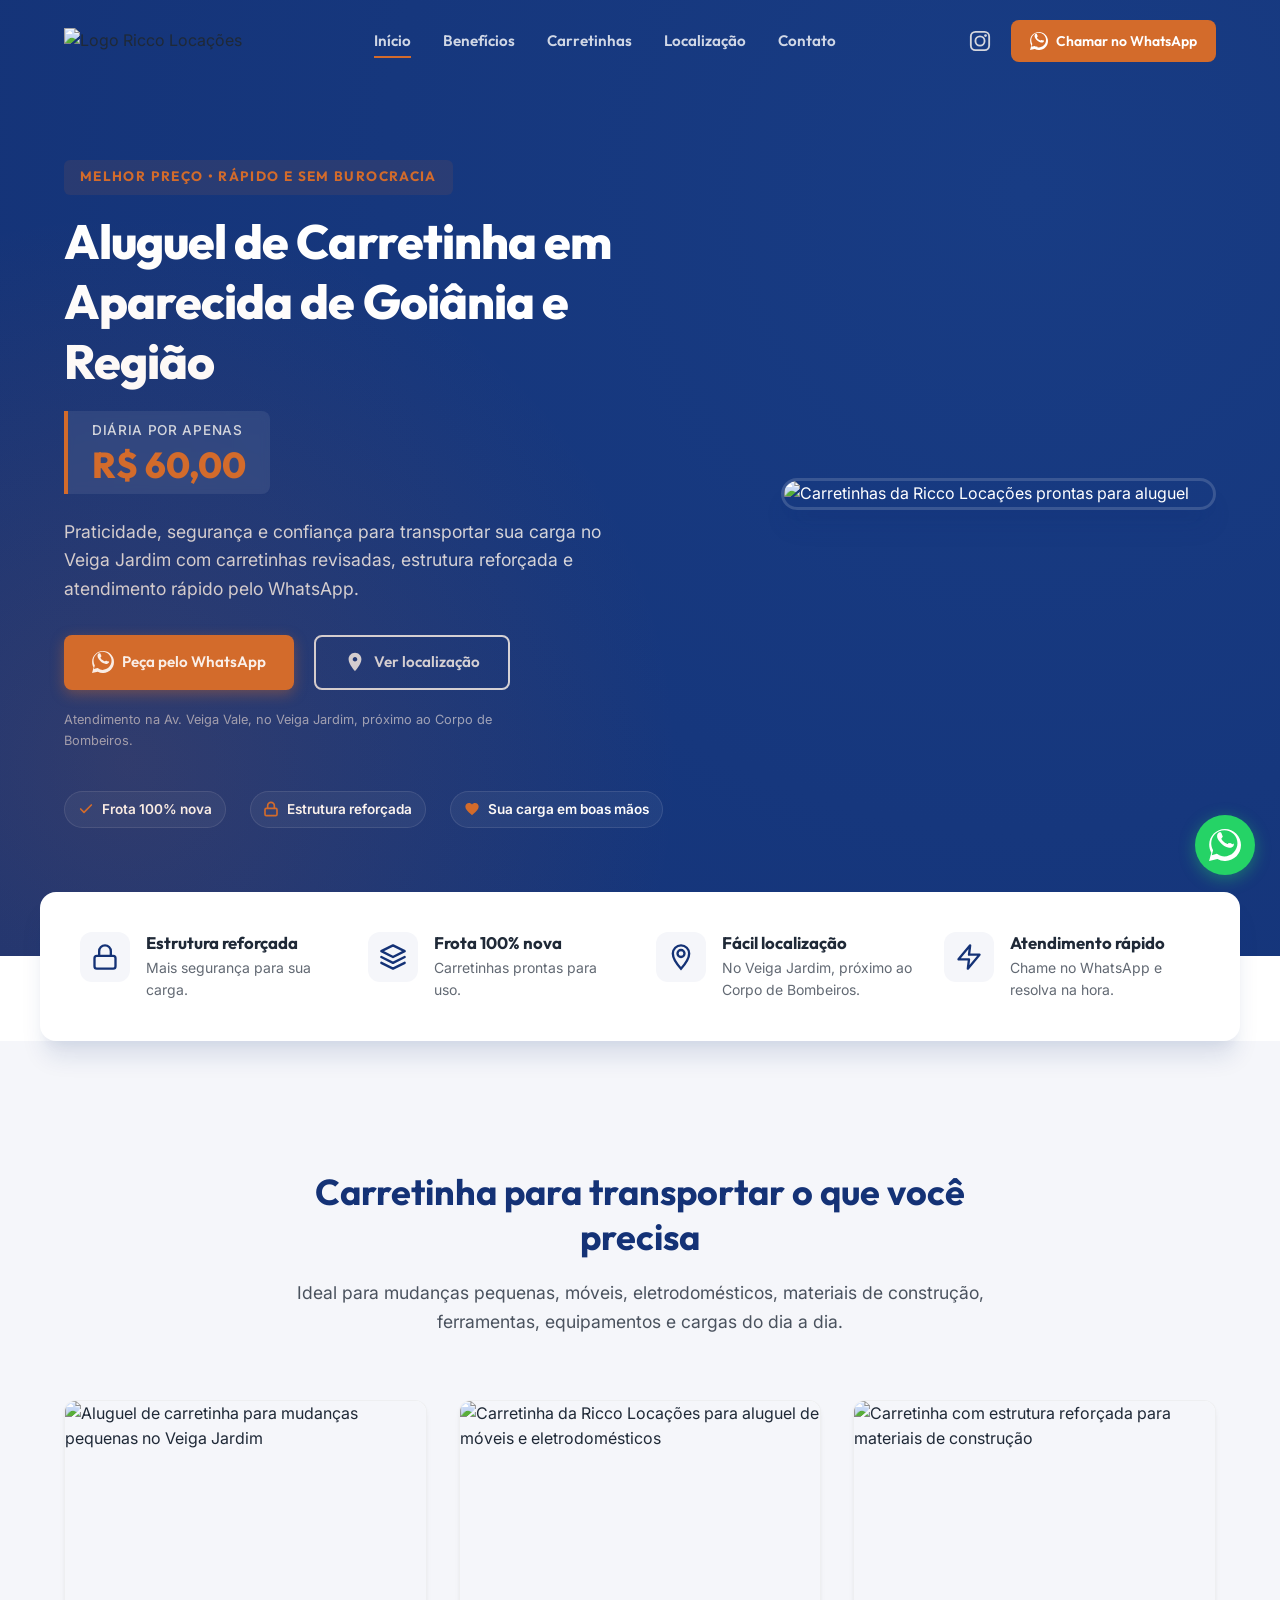
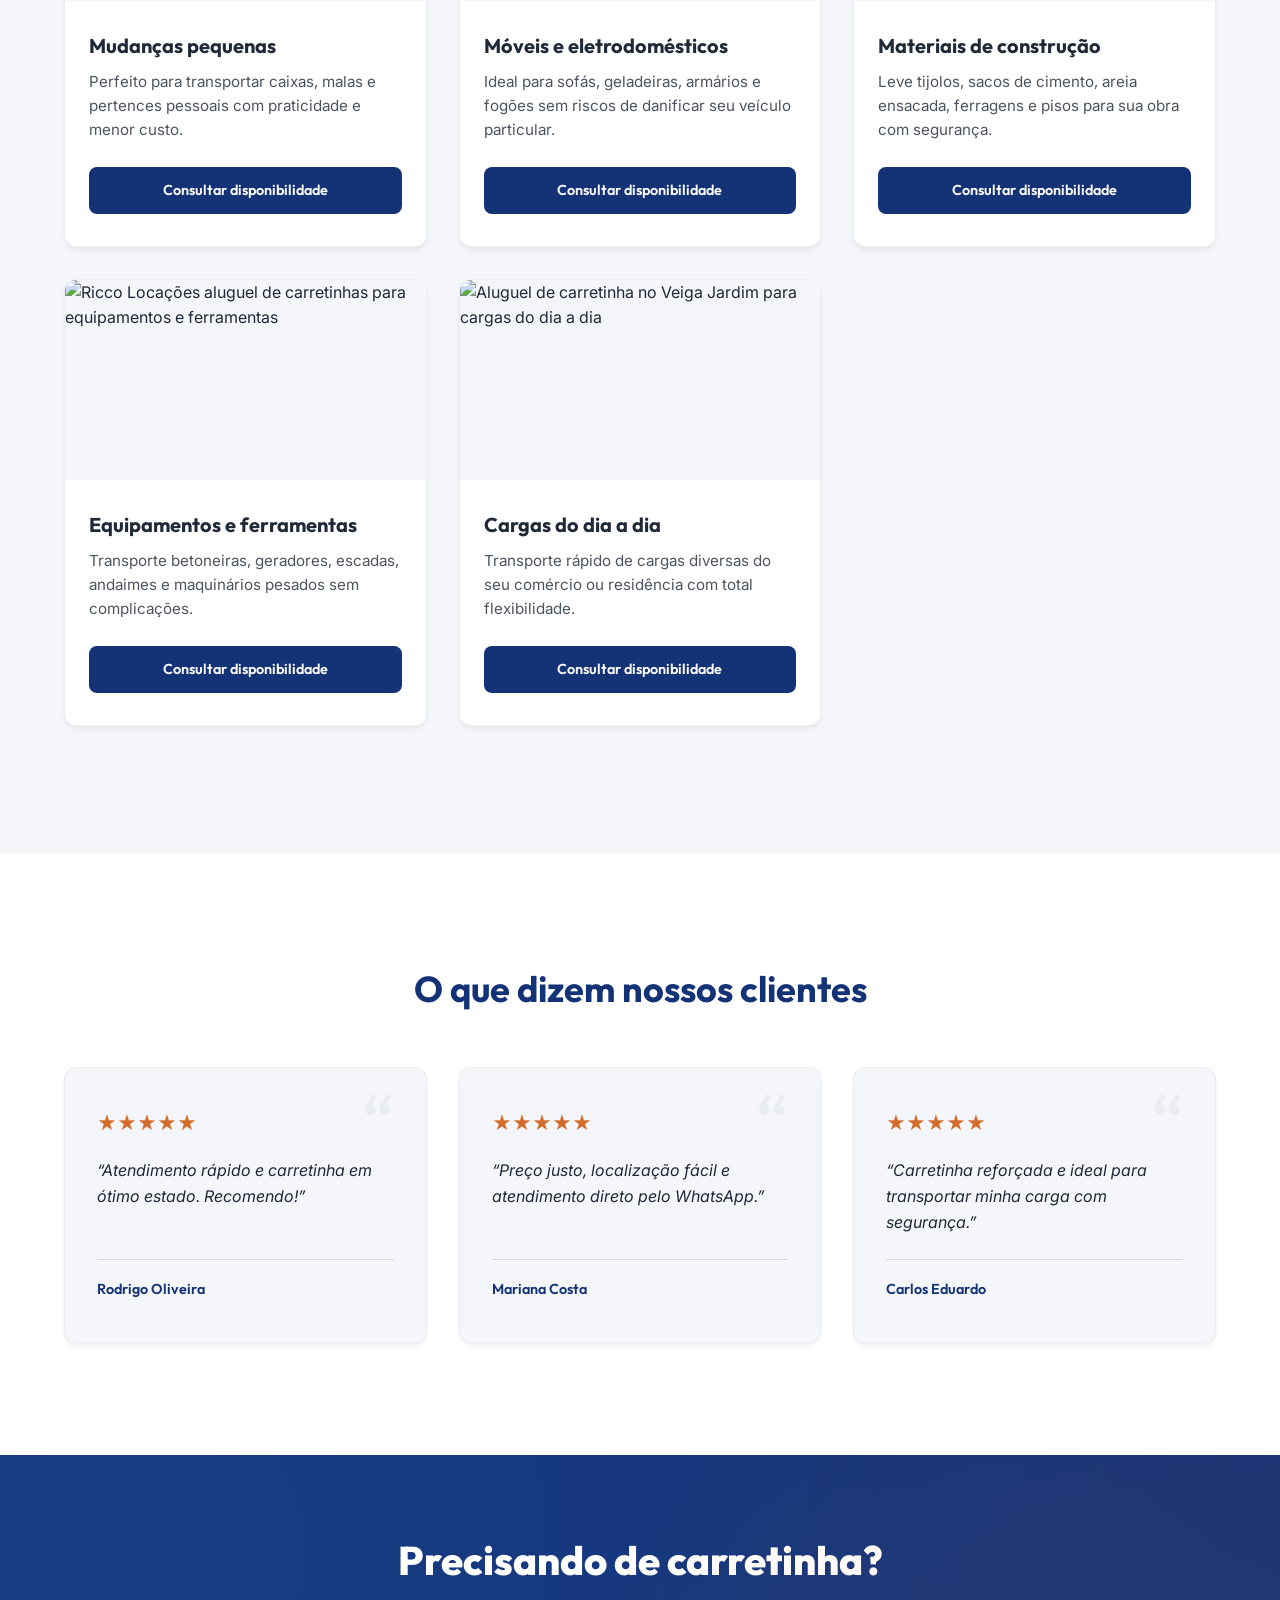
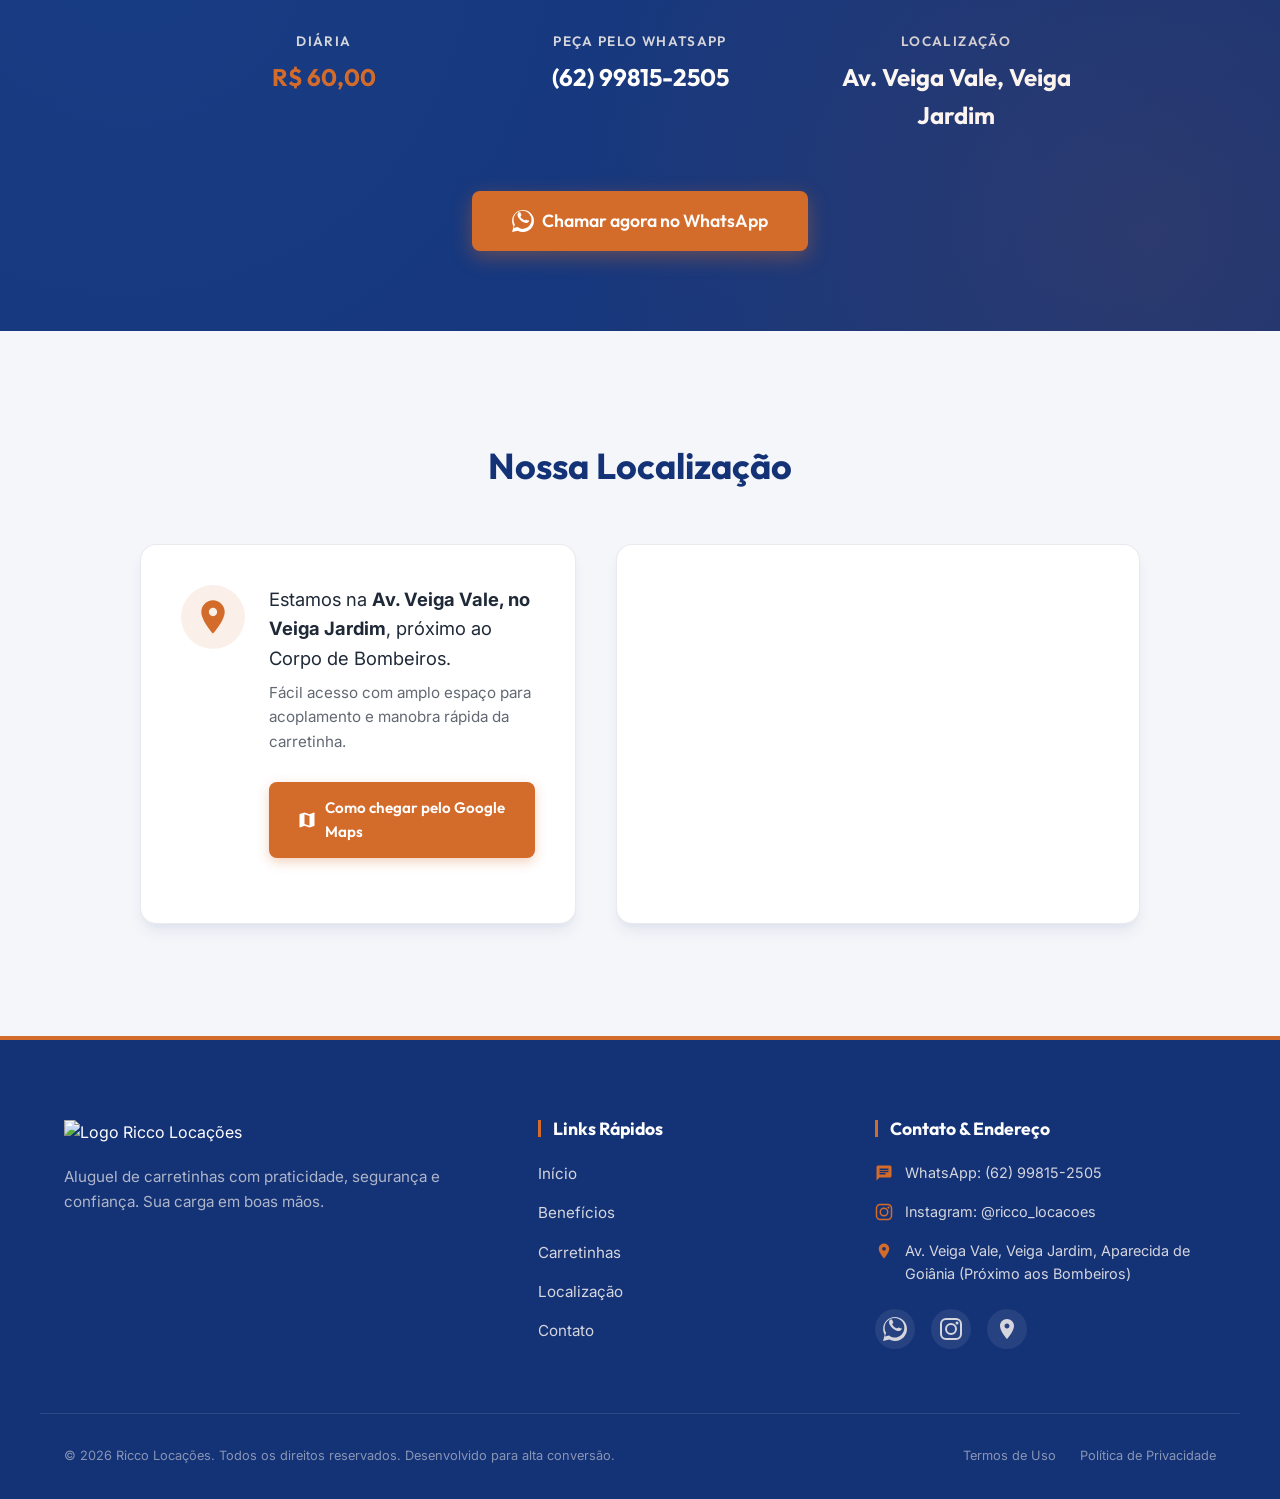
==== index.html @ 08967b7a "Initial commit - Landing Page Ricco Locacoes" ====
<!DOCTYPE html>
<html lang="pt-BR">
<head>
    <meta charset="UTF-8">
    <meta name="viewport" content="width=device-width, initial-scale=1.0">
    <title>Ricco Locações | Aluguel de Carretinhas no Veiga Jardim</title>
    <meta name="description" content="Aluguel de carretinhas no Veiga Jardim com diária de R$ 60,00. Frota 100% nova, estrutura reforçada, atendimento rápido pelo WhatsApp e fácil localização.">
    
    <!-- SEO Meta Tags -->
    <meta name="keywords" content="aluguel de carretinha no Veiga Jardim, aluguel de carretinha, locação de carretinha, aluguel de carretinhas, carretinha para mudança, carretinha para carga, Ricco Locações, aluguel de carretinha perto de mim">
    <meta name="robots" content="index, follow">
    <link rel="canonical" href="https://www.riccolocacoes.com.br/">

    <!-- Open Graph / Facebook -->
    <meta property="og:type" content="website">
    <meta property="og:title" content="Ricco Locações | Aluguel de Carretinhas no Veiga Jardim">
    <meta property="og:description" content="Aluguel de carretinhas no Veiga Jardim com diária de R$ 60,00. Frota 100% nova, estrutura reforçada, atendimento rápido pelo WhatsApp e fácil localização.">
    <meta property="og:url" content="https://www.riccolocacoes.com.br/">
    
    <!-- Google Fonts: Outfit (Headings) & Inter (Body) -->
    <link rel="preconnect" href="https://fonts.googleapis.com">
    <link rel="preconnect" href="https://fonts.gstatic.com" crossorigin>
    <link href="https://fonts.googleapis.com/css2?family=Inter:wght@400;500;600;700&family=Outfit:wght@400;600;700;800&display=swap" rel="stylesheet">
    
    <!-- CSS Stylesheet -->
    <link rel="stylesheet" href="styles.css">
</head>
<body>

    <!-- 1. HEADER -->
    <header class="main-header" id="inicio">
        <div class="header-container">
            <!-- Logo area (styled div, no H1 here) -->
            <div class="logo-wrapper">
                <a href="#inicio" class="logo-link" aria-label="Ir para o início">
                    <img src="https://i.ibb.co/yn2Vgtgs/logo-ricco.webp" alt="Logo Ricco Locações" class="logo-img">
                </a>
            </div>

            <!-- Mobile Menu Toggle Button -->
            <button class="mobile-menu-toggle" aria-label="Abrir menu de navegação" aria-expanded="false">
                <span class="bar"></span>
                <span class="bar"></span>
                <span class="bar"></span>
            </button>

            <!-- Navigation Links -->
            <nav class="nav-menu">
                <ul class="nav-list">
                    <li><a href="#inicio" class="nav-link active">Início</a></li>
                    <li><a href="#beneficios" class="nav-link">Benefícios</a></li>
                    <li><a href="#carretinhas" class="nav-link">Carretinhas</a></li>
                    <li><a href="#localizacao" class="nav-link">Localização</a></li>
                    <li><a href="#contato" class="nav-link">Contato</a></li>
                </ul>
            </nav>

            <!-- Action Elements (WhatsApp & Instagram) -->
            <div class="header-actions">
                <a href="https://www.instagram.com/ricco_locacoes/" target="_blank" rel="noopener" class="instagram-link" aria-label="Acessar Instagram da Ricco Locações">
                    <svg viewBox="0 0 24 24" width="22" height="22" class="social-icon">
                        <rect x="2" y="2" width="20" height="20" rx="5" fill="none" stroke="currentColor" stroke-width="2"/>
                        <circle cx="12" cy="12" r="5" fill="none" stroke="currentColor" stroke-width="2"/>
                        <circle cx="18" cy="6" r="1.5" fill="currentColor"/>
                    </svg>
                </a>
                <a href="#contato" class="btn btn-whatsapp-header">
                    <svg viewBox="0 0 24 24" width="18" height="18" class="btn-icon">
                        <path fill="currentColor" d="M.057 24l1.687-6.163c-1.041-1.804-1.588-3.849-1.587-5.946C.06 5.348 5.397.01 12.008.01c3.202.001 6.212 1.246 8.477 3.514 2.266 2.268 3.507 5.28 3.505 8.484-.004 6.657-5.34 11.997-11.953 11.997-2.005-.001-3.973-.502-5.724-1.457L0 24zm6.59-4.846c1.6.95 3.188 1.449 4.825 1.451 5.436 0 9.86-4.42 9.863-9.864.001-2.63-1.023-5.101-2.885-6.965C16.632 1.91 14.154.886 11.533.886c-5.44 0-9.866 4.42-9.869 9.865-.001 1.796.486 3.55 1.413 5.106l-1.026 3.75 3.84-1.006c1.516.828 3.033 1.241 4.756 1.241zm11.373-7.558c-.31-.155-1.838-.907-2.122-1.01-.285-.104-.492-.155-.7.156-.207.31-.8.155-.98.362-.18.207-.363.233-.673.078-.31-.155-1.309-.482-2.493-1.537-.919-.82-1.54-1.834-1.72-2.145-.18-.31-.019-.477.136-.631.14-.139.31-.362.466-.543.155-.18.207-.31.31-.517.104-.207.052-.388-.026-.543-.078-.155-.7-1.688-.958-2.31-.252-.605-.509-.523-.7-.533l-.596-.01c-.207 0-.543.078-.828.388-.285.31-1.087 1.062-1.087 2.589 0 1.527 1.11 3.003 1.265 3.21.155.207 2.185 3.337 5.293 4.679.74.32 1.317.51 1.768.653.743.236 1.419.203 1.953.123.596-.089 1.838-.751 2.097-1.449.259-.699.259-1.294.182-1.423-.078-.13-.285-.207-.596-.363z"/>
                    </svg>
                    <span>Chamar no WhatsApp</span>
                </a>
            </div>
        </div>
    </header>

    <!-- 2. HERO / PRIMEIRA DOBRA -->
    <section class="hero-section">
        <div class="hero-container">
            <div class="hero-content">
                <!-- H1: Single H1 per page for local SEO -->
                <span class="hero-pre-title">Melhor Preço &bull; Rápido e Sem Burocracia</span>
                <h1 class="hero-title">Aluguel de Carretinha em Aparecida de Goiânia e Região</h1>
                
                <!-- Large Price Highlight -->
                <div class="hero-price-badge">
                    <span class="price-label">Diária por apenas</span>
                    <span class="price-value">R$ 60,00</span>
                </div>

                <p class="hero-description">
                    Praticidade, segurança e confiança para transportar sua carga no Veiga Jardim com carretinhas revisadas, estrutura reforçada e atendimento rápido pelo WhatsApp.
                </p>

                <!-- Action Buttons -->
                <div class="hero-buttons">
                    <a href="#contato" class="btn btn-primary-cta">
                        <svg viewBox="0 0 24 24" width="22" height="22" class="btn-icon">
                            <path fill="currentColor" d="M.057 24l1.687-6.163c-1.041-1.804-1.588-3.849-1.587-5.946C.06 5.348 5.397.01 12.008.01c3.202.001 6.212 1.246 8.477 3.514 2.266 2.268 3.507 5.28 3.505 8.484-.004 6.657-5.34 11.997-11.953 11.997-2.005-.001-3.973-.502-5.724-1.457L0 24zm6.59-4.846c1.6.95 3.188 1.449 4.825 1.451 5.436 0 9.86-4.42 9.863-9.864.001-2.63-1.023-5.101-2.885-6.965C16.632 1.91 14.154.886 11.533.886c-5.44 0-9.866 4.42-9.869 9.865-.001 1.796.486 3.55 1.413 5.106l-1.026 3.75 3.84-1.006c1.516.828 3.033 1.241 4.756 1.241zm11.373-7.558c-.31-.155-1.838-.907-2.122-1.01-.285-.104-.492-.155-.7.156-.207.31-.8.155-.98.362-.18.207-.363.233-.673.078-.31-.155-1.309-.482-2.493-1.537-.919-.82-1.54-1.834-1.72-2.145-.18-.31-.019-.477.136-.631.14-.139.31-.362.466-.543.155-.18.207-.31.31-.517.104-.207.052-.388-.026-.543-.078-.155-.7-1.688-.958-2.31-.252-.605-.509-.523-.7-.533l-.596-.01c-.207 0-.543.078-.828.388-.285.31-1.087 1.062-1.087 2.589 0 1.527 1.11 3.003 1.265 3.21.155.207 2.185 3.337 5.293 4.679.74.32 1.317.51 1.768.653.743.236 1.419.203 1.953.123.596-.089 1.838-.751 2.097-1.449.259-.699.259-1.294.182-1.423-.078-.13-.285-.207-.596-.363z"/>
                        </svg>
                        <span>Peça pelo WhatsApp</span>
                    </a>
                    <a href="#localizacao" class="btn btn-secondary-cta">
                        <svg viewBox="0 0 24 24" width="22" height="22" class="btn-icon">
                            <path fill="currentColor" d="M12 2C8.13 2 5 5.13 5 9c0 5.25 7 13 7 13s7-7.75 7-13c0-3.87-3.13-7-7-7zm0 9.5c-1.38 0-2.5-1.12-2.5-2.5s1.12-2.5 2.5-2.5 2.5 1.12 2.5 2.5-1.12 2.5-2.5 2.5z"/>
                        </svg>
                        <span>Ver localização</span>
                    </a>
                </div>

                <!-- Microtext -->
                <p class="hero-microtext">
                    Atendimento na Av. Veiga Vale, no Veiga Jardim, próximo ao Corpo de Bombeiros.
                </p>

                <!-- Visual Badges / Selos -->
                <div class="hero-badges">
                    <div class="badge-item">
                        <svg viewBox="0 0 24 24" width="16" height="16" class="badge-icon">
                            <path fill="none" stroke="currentColor" stroke-width="2.5" stroke-linecap="round" stroke-linejoin="round" d="M20 6L9 17l-5-5"/>
                        </svg>
                        <span>Frota 100% nova</span>
                    </div>
                    <div class="badge-item">
                        <svg viewBox="0 0 24 24" width="16" height="16" class="badge-icon">
                            <rect x="3" y="11" width="18" height="11" rx="2" fill="none" stroke="currentColor" stroke-width="2.5"/>
                            <path d="M7 11V7a5 5 0 0 1 10 0v4" fill="none" stroke="currentColor" stroke-width="2.5"/>
                        </svg>
                        <span>Estrutura reforçada</span>
                    </div>
                    <div class="badge-item">
                        <svg viewBox="0 0 24 24" width="16" height="16" class="badge-icon">
                            <path fill="currentColor" d="M12 21.35l-1.45-1.32C5.4 15.36 2 12.28 2 8.5 2 5.42 4.42 3 7.5 3c1.74 0 3.41.81 4.5 2.09C13.09 3.81 14.76 3 16.5 3 19.58 3 22 5.42 22 8.5c0 3.78-3.4 6.86-8.55 11.54L12 21.35z"/>
                        </svg>
                        <span>Sua carga em boas mãos</span>
                    </div>
                </div>
            </div>

            <!-- Hero Image / Placeholder -->
            <div class="hero-image-area">
                <img src="https://i.ibb.co/rGMX0Yyt/carretinhas.webp" alt="Carretinhas da Ricco Locações prontas para aluguel" class="hero-img-real">
            </div>
        </div>
    </section>

    <!-- 3. FAIXA DE BENEFÍCIOS -->
    <section class="benefits-strip-section" id="beneficios">
        <div class="benefits-strip">
            <!-- Benefit 1 -->
            <div class="benefit-card">
                <div class="benefit-icon-wrapper">
                    <svg viewBox="0 0 24 24" width="28" height="28" class="benefit-icon">
                        <rect x="3" y="11" width="18" height="11" rx="2" fill="none" stroke="currentColor" stroke-width="2"/>
                        <path d="M7 11V7a5 5 0 0 1 10 0v4" fill="none" stroke="currentColor" stroke-width="2"/>
                    </svg>
                </div>
                <div class="benefit-content">
                    <h3 class="benefit-title">Estrutura reforçada</h3>
                    <p class="benefit-desc">Mais segurança para sua carga.</p>
                </div>
            </div>
            
            <!-- Benefit 2 -->
            <div class="benefit-card">
                <div class="benefit-icon-wrapper">
                    <svg viewBox="0 0 24 24" width="28" height="28" class="benefit-icon">
                        <path d="M12 2L2 7l10 5 10-5-10-5zM2 17l10 5 10-5M2 12l10 5 10-5" fill="none" stroke="currentColor" stroke-width="2" stroke-linecap="round" stroke-linejoin="round"/>
                    </svg>
                </div>
                <div class="benefit-content">
                    <h3 class="benefit-title">Frota 100% nova</h3>
                    <p class="benefit-desc">Carretinhas prontas para uso.</p>
                </div>
            </div>

            <!-- Benefit 3 -->
            <div class="benefit-card">
                <div class="benefit-icon-wrapper">
                    <svg viewBox="0 0 24 24" width="28" height="28" class="benefit-icon">
                        <path fill="none" stroke="currentColor" stroke-width="2" d="M12 2C8.13 2 5 5.13 5 9c0 5.25 7 13 7 13s7-7.75 7-13c0-3.87-3.13-7-7-7z"/>
                        <circle cx="12" cy="9" r="3" fill="none" stroke="currentColor" stroke-width="2"/>
                    </svg>
                </div>
                <div class="benefit-content">
                    <h3 class="benefit-title">Fácil localização</h3>
                    <p class="benefit-desc">No Veiga Jardim, próximo ao Corpo de Bombeiros.</p>
                </div>
            </div>

            <!-- Benefit 4 -->
            <div class="benefit-card">
                <div class="benefit-icon-wrapper">
                    <svg viewBox="0 0 24 24" width="28" height="28" class="benefit-icon">
                        <path d="M13 2L3 14h9l-1 8 10-12h-9l1-8z" fill="none" stroke="currentColor" stroke-width="2" stroke-linejoin="round" stroke-linecap="round"/>
                    </svg>
                </div>
                <div class="benefit-content">
                    <h3 class="benefit-title">Atendimento rápido</h3>
                    <p class="benefit-desc">Chame no WhatsApp e resolva na hora.</p>
                </div>
            </div>
        </div>
    </section>

    <!-- 4. CARDS DE USO DA CARRETINHA -->
    <section class="usage-section" id="carretinhas">
        <div class="container">
            <div class="section-header">
                <h2 class="section-title">Carretinha para transportar o que você precisa</h2>
                <p class="section-subtitle">
                    Ideal para mudanças pequenas, móveis, eletrodomésticos, materiais de construção, ferramentas, equipamentos e cargas do dia a dia.
                </p>
            </div>

            <!-- Grid of 5 Cards -->
            <div class="usage-grid">
                
                <!-- Card 1 -->
                <div class="usage-card">
                    <div class="card-image-wrapper">
                        <img src="https://i.ibb.co/5xRNCkcd/carretinha-1.webp" alt="Aluguel de carretinha para mudanças pequenas no Veiga Jardim" class="card-img">
                    </div>
                    <div class="card-body">
                        <h3 class="card-title">Mudanças pequenas</h3>
                        <p class="card-text">Perfeito para transportar caixas, malas e pertences pessoais com praticidade e menor custo.</p>
                        <a href="#contato" class="btn btn-card-action">Consultar disponibilidade</a>
                    </div>
                </div>

                <!-- Card 2 -->
                <div class="usage-card">
                    <div class="card-image-wrapper">
                        <img src="https://i.ibb.co/qbn899k/carretinha-2.webp" alt="Carretinha da Ricco Locações para aluguel de móveis e eletrodomésticos" class="card-img">
                    </div>
                    <div class="card-body">
                        <h3 class="card-title">Móveis e eletrodomésticos</h3>
                        <p class="card-text">Ideal para sofás, geladeiras, armários e fogões sem riscos de danificar seu veículo particular.</p>
                        <a href="#contato" class="btn btn-card-action">Consultar disponibilidade</a>
                    </div>
                </div>

                <!-- Card 3 -->
                <div class="usage-card">
                    <div class="card-image-wrapper">
                        <img src="https://i.ibb.co/zhrK3FbX/carretinha-3.webp" alt="Carretinha com estrutura reforçada para materiais de construção" class="card-img">
                    </div>
                    <div class="card-body">
                        <h3 class="card-title">Materiais de construção</h3>
                        <p class="card-text">Leve tijolos, sacos de cimento, areia ensacada, ferragens e pisos para sua obra com segurança.</p>
                        <a href="#contato" class="btn btn-card-action">Consultar disponibilidade</a>
                    </div>
                </div>

                <!-- Card 4 -->
                <div class="usage-card">
                    <div class="card-image-wrapper">
                        <img src="https://i.ibb.co/S7vHYRqn/carretinha-4.webp" alt="Ricco Locações aluguel de carretinhas para equipamentos e ferramentas" class="card-img">
                    </div>
                    <div class="card-body">
                        <h3 class="card-title">Equipamentos e ferramentas</h3>
                        <p class="card-text">Transporte betoneiras, geradores, escadas, andaimes e maquinários pesados sem complicações.</p>
                        <a href="#contato" class="btn btn-card-action">Consultar disponibilidade</a>
                    </div>
                </div>

                <!-- Card 5 -->
                <div class="usage-card">
                    <div class="card-image-wrapper">
                        <img src="https://i.ibb.co/MxDJYC6B/carretinha-5.webp" alt="Aluguel de carretinha no Veiga Jardim para cargas do dia a dia" class="card-img">
                    </div>
                    <div class="card-body">
                        <h3 class="card-title">Cargas do dia a dia</h3>
                        <p class="card-text">Transporte rápido de cargas diversas do seu comércio ou residência com total flexibilidade.</p>
                        <a href="#contato" class="btn btn-card-action">Consultar disponibilidade</a>
                    </div>
                </div>

            </div>
        </div>
    </section>

    <!-- 5. DEPOIMENTOS / PROVA SOCIAL -->
    <section class="testimonials-section">
        <div class="container">
            <h2 class="section-title text-center">O que dizem nossos clientes</h2>
            
            <div class="testimonials-grid">
                <!-- Testimonial 1 -->
                <div class="testimonial-card">
                    <div class="stars">
                        <span>★</span><span>★</span><span>★</span><span>★</span><span>★</span>
                    </div>
                    <p class="testimonial-text">
                        “Atendimento rápido e carretinha em ótimo estado. Recomendo!”
                    </p>
                    <div class="testimonial-author">
                        <span class="author-name">Rodrigo Oliveira</span>
                    </div>
                </div>

                <!-- Testimonial 2 -->
                <div class="testimonial-card">
                    <div class="stars">
                        <span>★</span><span>★</span><span>★</span><span>★</span><span>★</span>
                    </div>
                    <p class="testimonial-text">
                        “Preço justo, localização fácil e atendimento direto pelo WhatsApp.”
                    </p>
                    <div class="testimonial-author">
                        <span class="author-name">Mariana Costa</span>
                    </div>
                </div>

                <!-- Testimonial 3 -->
                <div class="testimonial-card">
                    <div class="stars">
                        <span>★</span><span>★</span><span>★</span><span>★</span><span>★</span>
                    </div>
                    <p class="testimonial-text">
                        “Carretinha reforçada e ideal para transportar minha carga com segurança.”
                    </p>
                    <div class="testimonial-author">
                        <span class="author-name">Carlos Eduardo</span>
                    </div>
                </div>
            </div>
        </div>
    </section>

    <!-- 6. FAIXA FINAL DE CTA -->
    <section class="final-cta-section" id="contato">
        <div class="cta-container">
            <h2 class="cta-title">Precisando de carretinha?</h2>
            
            <div class="cta-grid">
                <!-- Col 1 -->
                <div class="cta-column">
                    <h4 class="cta-subtitle">Diária</h4>
                    <p class="cta-info highlight-orange">R$ 60,00</p>
                </div>
                <!-- Col 2 -->
                <div class="cta-column">
                    <h4 class="cta-subtitle">Peça pelo WhatsApp</h4>
                    <p class="cta-info">(62) 99815-2505</p>
                </div>
                <!-- Col 3 -->
                <div class="cta-column">
                    <h4 class="cta-subtitle">Localização</h4>
                    <p class="cta-info">Av. Veiga Vale, Veiga Jardim</p>
                </div>
            </div>

            <a href="https://wa.me/5562998152505" target="_blank" rel="noopener" class="btn btn-cta-final">
                <svg viewBox="0 0 24 24" width="22" height="22" class="btn-icon">
                    <path fill="currentColor" d="M.057 24l1.687-6.163c-1.041-1.804-1.588-3.849-1.587-5.946C.06 5.348 5.397.01 12.008.01c3.202.001 6.212 1.246 8.477 3.514 2.266 2.268 3.507 5.28 3.505 8.484-.004 6.657-5.34 11.997-11.953 11.997-2.005-.001-3.973-.502-5.724-1.457L0 24zm6.59-4.846c1.6.95 3.188 1.449 4.825 1.451 5.436 0 9.86-4.42 9.863-9.864.001-2.63-1.023-5.101-2.885-6.965C16.632 1.91 14.154.886 11.533.886c-5.44 0-9.866 4.42-9.869 9.865-.001 1.796.486 3.55 1.413 5.106l-1.026 3.75 3.84-1.006c1.516.828 3.033 1.241 4.756 1.241zm11.373-7.558c-.31-.155-1.838-.907-2.122-1.01-.285-.104-.492-.155-.7.156-.207.31-.8.155-.98.362-.18.207-.363.233-.673.078-.31-.155-1.309-.482-2.493-1.537-.919-.82-1.54-1.834-1.72-2.145-.18-.31-.019-.477.136-.631.14-.139.31-.362.466-.543.155-.18.207-.31.31-.517.104-.207.052-.388-.026-.543-.078-.155-.7-1.688-.958-2.31-.252-.605-.509-.523-.7-.533l-.596-.01c-.207 0-.543.078-.828.388-.285.31-1.087 1.062-1.087 2.589 0 1.527 1.11 3.003 1.265 3.21.155.207 2.185 3.337 5.293 4.679.74.32 1.317.51 1.768.653.743.236 1.419.203 1.953.123.596-.089 1.838-.751 2.097-1.449.259-.699.259-1.294.182-1.423-.078-.13-.285-.207-.596-.363z"/>
                </svg>
                <span>Chamar agora no WhatsApp</span>
            </a>
        </div>
    </section>

    <!-- 7. LOCALIZAÇÃO NO RODAPÉ -->
    <section class="location-section" id="localizacao">
        <div class="container">
            <h2 class="section-title text-center">Nossa Localização</h2>
            
            <div class="location-container-grid">
                <!-- Info Card -->
                <div class="location-info-card">
                    <div class="location-icon-wrapper">
                        <svg viewBox="0 0 24 24" width="40" height="40" class="location-main-icon">
                            <path fill="currentColor" d="M12 2C8.13 2 5 5.13 5 9c0 5.25 7 13 7 13s7-7.75 7-13c0-3.87-3.13-7-7-7zm0 9.5c-1.38 0-2.5-1.12-2.5-2.5s1.12-2.5 2.5-2.5 2.5 1.12 2.5 2.5-1.12 2.5-2.5 2.5z"/>
                        </svg>
                    </div>
                    <div class="location-details">
                        <p class="location-text-lead">
                            Estamos na <strong>Av. Veiga Vale, no Veiga Jardim</strong>, próximo ao Corpo de Bombeiros.
                        </p>
                        <p class="location-text-sub">
                            Fácil acesso com amplo espaço para acoplamento e manobra rápida da carretinha.
                        </p>
                        <a href="https://www.google.com/maps/place/Ricco+Loca%C3%A7%C3%B5es+-+Aluguel+de+carretinhas/data=!4m2!3m1!1s0x0:0xa6c3a344480d6c2?sa=X&ved=1t:2428&ictx=111" target="_blank" rel="noopener" class="btn btn-maps-action">
                            <svg viewBox="0 0 24 24" width="20" height="20" class="btn-icon">
                                <path fill="currentColor" d="M20.5 3l-.16.03L15 5.1 9 3 3.36 4.9c-.21.07-.36.25-.36.48V20.5c0 .28.22.5.5.5l.16-.03L9 18.9l6 2.1 5.64-1.9c.21-.07.36-.25.36-.48V3.5c0-.28-.22-.5-.5-.5zM15 19l-6-2.11V5l6 2.11V19z"/>
                            </svg>
                            <span>Como chegar pelo Google Maps</span>
                        </a>
                    </div>
                </div>
                <!-- Map Card -->
                <div class="location-map-card">
                    <iframe 
                        src="https://maps.google.com/maps?q=Ricco%20Loca%C3%A7%C3%B5es%20-%20Aluguel%20de%20carretinhas,%20Veiga%20Jardim,%20Aparecida%20de%20Goi%C3%A2nia&t=&z=15&ie=UTF8&iwloc=&output=embed" 
                        allowfullscreen="" 
                        loading="lazy" 
                        referrerpolicy="no-referrer-when-downgrade"
                        title="Mapa de localização Ricco Locações">
                    </iframe>
                </div>
            </div>
        </div>
    </section>

    <!-- 8. RODAPÉ -->
    <footer class="footer-section">
        <div class="footer-container">
            <!-- Footer Info Column -->
            <div class="footer-col footer-info">
                <!-- Logo image -->
                <div class="footer-logo">
                    <a href="#inicio" class="logo-link" aria-label="Ir para o início">
                        <img src="https://i.ibb.co/yn2Vgtgs/logo-ricco.webp" alt="Logo Ricco Locações" class="logo-img-footer">
                    </a>
                </div>
                <p class="footer-desc">
                    Aluguel de carretinhas com praticidade, segurança e confiança. Sua carga em boas mãos.
                </p>
            </div>

            <!-- Footer Links Column -->
            <div class="footer-col footer-links">
                <h4 class="footer-title">Links Rápidos</h4>
                <ul class="footer-menu">
                    <li><a href="#inicio">Início</a></li>
                    <li><a href="#beneficios">Benefícios</a></li>
                    <li><a href="#carretinhas">Carretinhas</a></li>
                    <li><a href="#localizacao">Localização</a></li>
                    <li><a href="#contato">Contato</a></li>
                </ul>
            </div>

            <!-- Footer Contact Column -->
            <div class="footer-col footer-contact">
                <h4 class="footer-title">Contato & Endereço</h4>
                <ul class="contact-list">
                    <li>
                        <svg viewBox="0 0 24 24" width="18" height="18" class="contact-icon">
                            <path fill="currentColor" d="M20 2H4c-1.1 0-1.99.9-1.99 2L2 22l4-4h14c1.1 0 2-.9 2-2V4c0-1.1-.9-2-2-2zM6 9h12v2H6V9zm8 5H6v-2h8v2zm4-6H6V6h12v2z"/>
                        </svg>
                        <span>WhatsApp: (62) 99815-2505</span>
                    </li>
                    <li>
                        <svg viewBox="0 0 24 24" width="18" height="18" class="contact-icon">
                            <rect x="2" y="2" width="20" height="20" rx="5" fill="none" stroke="currentColor" stroke-width="2"/>
                            <circle cx="12" cy="12" r="5" fill="none" stroke="currentColor" stroke-width="2"/>
                            <circle cx="18" cy="6" r="1.5" fill="currentColor"/>
                        </svg>
                        <span>Instagram: @ricco_locacoes</span>
                    </li>
                    <li>
                        <svg viewBox="0 0 24 24" width="18" height="18" class="contact-icon">
                            <path fill="currentColor" d="M12 2C8.13 2 5 5.13 5 9c0 5.25 7 13 7 13s7-7.75 7-13c0-3.87-3.13-7-7-7zm0 9.5c-1.38 0-2.5-1.12-2.5-2.5s1.12-2.5 2.5-2.5 2.5 1.12 2.5 2.5-1.12 2.5-2.5 2.5z"/>
                        </svg>
                        <span>Av. Veiga Vale, Veiga Jardim, Aparecida de Goiânia (Próximo aos Bombeiros)</span>
                    </li>
                </ul>
                
                <!-- Social media badge links -->
                <div class="footer-social-icons">
                    <a href="https://wa.me/5562998152505" target="_blank" rel="noopener" aria-label="Falar conosco no WhatsApp">
                        <svg viewBox="0 0 24 24" width="24" height="24">
                            <path fill="currentColor" d="M.057 24l1.687-6.163c-1.041-1.804-1.588-3.849-1.587-5.946C.06 5.348 5.397.01 12.008.01c3.202.001 6.212 1.246 8.477 3.514 2.266 2.268 3.507 5.28 3.505 8.484-.004 6.657-5.34 11.997-11.953 11.997-2.005-.001-3.973-.502-5.724-1.457L0 24zm6.59-4.846c1.6.95 3.188 1.449 4.825 1.451 5.436 0 9.86-4.42 9.863-9.864.001-2.63-1.023-5.101-2.885-6.965C16.632 1.91 14.154.886 11.533.886c-5.44 0-9.866 4.42-9.869 9.865-.001 1.796.486 3.55 1.413 5.106l-1.026 3.75 3.84-1.006c1.516.828 3.033 1.241 4.756 1.241zm11.373-7.558c-.31-.155-1.838-.907-2.122-1.01-.285-.104-.492-.155-.7.156-.207.31-.8.155-.98.362-.18.207-.363.233-.673.078-.31-.155-1.309-.482-2.493-1.537-.919-.82-1.54-1.834-1.72-2.145-.18-.31-.019-.477.136-.631.14-.139.31-.362.466-.543.155-.18.207-.31.31-.517.104-.207.052-.388-.026-.543-.078-.155-.7-1.688-.958-2.31-.252-.605-.509-.523-.7-.533l-.596-.01c-.207 0-.543.078-.828.388-.285.31-1.087 1.062-1.087 2.589 0 1.527 1.11 3.003 1.265 3.21.155.207 2.185 3.337 5.293 4.679.74.32 1.317.51 1.768.653.743.236 1.419.203 1.953.123.596-.089 1.838-.751 2.097-1.449.259-.699.259-1.294.182-1.423-.078-.13-.285-.207-.596-.363z"/>
                        </svg>
                    </a>
                    <a href="https://www.instagram.com/ricco_locacoes/" target="_blank" rel="noopener" aria-label="Ver nosso perfil no Instagram">
                        <svg viewBox="0 0 24 24" width="24" height="24">
                            <rect x="2" y="2" width="20" height="20" rx="5" fill="none" stroke="currentColor" stroke-width="2"/>
                            <circle cx="12" cy="12" r="5" fill="none" stroke="currentColor" stroke-width="2"/>
                            <circle cx="18" cy="6" r="1.5" fill="currentColor"/>
                        </svg>
                    </a>
                    <a href="https://www.google.com/maps/place/Ricco+Loca%C3%A7%C3%B5es+-+Aluguel+de+carretinhas/data=!4m2!3m1!1s0x0:0xa6c3a344480d6c2?sa=X&ved=1t:2428&ictx=111" target="_blank" rel="noopener" aria-label="Abrir localização no Google Maps">
                        <svg viewBox="0 0 24 24" width="24" height="24">
                            <path fill="currentColor" d="M12 2C8.13 2 5 5.13 5 9c0 5.25 7 13 7 13s7-7.75 7-13c0-3.87-3.13-7-7-7zm0 9.5c-1.38 0-2.5-1.12-2.5-2.5s1.12-2.5 2.5-2.5 2.5 1.12 2.5 2.5-1.12 2.5-2.5 2.5z"/>
                        </svg>
                    </a>
                </div>
            </div>
        </div>

        <!-- Footer Bottom -->
        <div class="footer-bottom">
            <p>&copy; 2026 Ricco Locações. Todos os direitos reservados. Desenvolvido para alta conversão.</p>
            <div class="footer-bottom-links">
                <a href="termos-de-uso.html">Termos de Uso</a>
                <a href="politica-de-privacidade.html">Política de Privacidade</a>
            </div>
        </div>
    </footer>

    <!-- 9. BOTÃO FLUTUANTE DE WHATSAPP -->
    <a href="https://wa.me/5562998152505" target="_blank" rel="noopener" class="whatsapp-floating" aria-label="Chame-nos no WhatsApp">
        <svg viewBox="0 0 24 24" width="32" height="32" class="floating-icon">
            <path fill="currentColor" d="M.057 24l1.687-6.163c-1.041-1.804-1.588-3.849-1.587-5.946C.06 5.348 5.397.01 12.008.01c3.202.001 6.212 1.246 8.477 3.514 2.266 2.268 3.507 5.28 3.505 8.484-.004 6.657-5.34 11.997-11.953 11.997-2.005-.001-3.973-.502-5.724-1.457L0 24zm6.59-4.846c1.6.95 3.188 1.449 4.825 1.451 5.436 0 9.86-4.42 9.863-9.864.001-2.63-1.023-5.101-2.885-6.965C16.632 1.91 14.154.886 11.533.886c-5.44 0-9.866 4.42-9.869 9.865-.001 1.796.486 3.55 1.413 5.106l-1.026 3.75 3.84-1.006c1.516.828 3.033 1.241 4.756 1.241zm11.373-7.558c-.31-.155-1.838-.907-2.122-1.01-.285-.104-.492-.155-.7.156-.207.31-.8.155-.98.362-.18.207-.363.233-.673.078-.31-.155-1.309-.482-2.493-1.537-.919-.82-1.54-1.834-1.72-2.145-.18-.31-.019-.477.136-.631.14-.139.31-.362.466-.543.155-.18.207-.31.31-.517.104-.207.052-.388-.026-.543-.078-.155-.7-1.688-.958-2.31-.252-.605-.509-.523-.7-.533l-.596-.01c-.207 0-.543.078-.828.388-.285.31-1.087 1.062-1.087 2.589 0 1.527 1.11 3.003 1.265 3.21.155.207 2.185 3.337 5.293 4.679.74.32 1.317.51 1.768.653.743.236 1.419.203 1.953.123.596-.089 1.838-.751 2.097-1.449.259-.699.259-1.294.182-1.423-.078-.13-.285-.207-.596-.363z"/>
        </svg>
    </a>

    <!-- JS Logic -->
    <script src="app.js"></script>
</body>
</html>
---- styles.css ----
/* DESIGN SYSTEM & VARIABLES */
:root {
    /* Brand Colors (Exact) */
    --color-blue-primary: #143276;
    --color-blue-secondary: #183C84;
    --color-orange: #D36B2B;
    --color-orange-hover: #b5541b;
    --color-white-ice: #D5D6DD;
    --color-gray-light: #F5F6FA;
    --color-text-dark: #1F2937;
    
    /* Support Colors */
    --color-white: #FFFFFF;
    --color-whatsapp: #25D366;
    --color-whatsapp-hover: #20ba5a;
    
    /* Fonts */
    --font-headings: 'Outfit', sans-serif;
    --font-body: 'Inter', sans-serif;
    
    /* Effects */
    --transition-smooth: all 0.3s cubic-bezier(0.4, 0, 0.2, 1);
    --shadow-subtle: 0 4px 6px -1px rgba(0, 0, 0, 0.05), 0 2px 4px -1px rgba(0, 0, 0, 0.03);
    --shadow-medium: 0 10px 15px -3px rgba(20, 50, 118, 0.08), 0 4px 6px -2px rgba(20, 50, 118, 0.03);
    --shadow-large: 0 20px 25px -5px rgba(20, 50, 118, 0.12), 0 10px 10px -5px rgba(20, 50, 118, 0.04);
}

/* RESET & BASE STYLES */
*, *::before, *::after {
    box-sizing: border-box;
    margin: 0;
    padding: 0;
}

html {
    scroll-behavior: smooth;
    font-size: 16px;
}

body {
    font-family: var(--font-body);
    color: var(--color-text-dark);
    background-color: var(--color-white);
    line-height: 1.6;
    overflow-x: hidden;
}

h1, h2, h3, h4 {
    font-family: var(--font-headings);
    font-weight: 700;
    line-height: 1.25;
}

a {
    text-decoration: none;
    color: inherit;
    transition: var(--transition-smooth);
}

ul {
    list-style: none;
}

img {
    max-width: 100%;
    height: auto;
    display: block;
}

/* UTILITY CLASSES */
.container {
    width: 100%;
    max-width: 1200px;
    margin: 0 auto;
    padding: 0 1.5rem;
}

.text-center {
    text-align: center;
}

.highlight-orange {
    color: var(--color-orange) !important;
}

/* BUTTONS */
.btn {
    display: inline-flex;
    align-items: center;
    justify-content: center;
    gap: 0.5rem;
    font-family: var(--font-headings);
    font-weight: 600;
    padding: 0.85rem 1.75rem;
    border-radius: 8px;
    cursor: pointer;
    transition: var(--transition-smooth);
    border: none;
    font-size: 0.95rem;
}

.btn-whatsapp-header {
    background-color: var(--color-orange);
    color: var(--color-white);
    padding: 0.6rem 1.2rem;
    font-size: 0.875rem;
}

.btn-whatsapp-header:hover {
    background-color: var(--color-orange-hover);
    transform: translateY(-2px);
    box-shadow: 0 4px 10px rgba(211, 107, 43, 0.3);
}

.btn-primary-cta {
    background-color: var(--color-orange);
    color: var(--color-white);
    box-shadow: 0 4px 14px rgba(211, 107, 43, 0.4);
}

.btn-primary-cta:hover {
    background-color: var(--color-orange-hover);
    transform: translateY(-3px);
    box-shadow: 0 6px 20px rgba(211, 107, 43, 0.5);
}

.btn-secondary-cta {
    background-color: transparent;
    color: var(--color-white-ice);
    border: 2px solid var(--color-white-ice);
}

.btn-secondary-cta:hover {
    background-color: rgba(255, 255, 255, 0.1);
    color: var(--color-white);
    border-color: var(--color-white);
    transform: translateY(-3px);
}

.btn-card-action {
    background-color: var(--color-blue-primary);
    color: var(--color-white);
    width: 100%;
    font-size: 0.9rem;
    padding: 0.75rem;
}

.btn-card-action:hover {
    background-color: var(--color-blue-secondary);
    transform: translateY(-2px);
    box-shadow: 0 4px 10px rgba(20, 50, 118, 0.2);
}

.btn-cta-final {
    background-color: var(--color-orange);
    color: var(--color-white);
    padding: 1rem 2.5rem;
    font-size: 1.1rem;
    box-shadow: 0 6px 20px rgba(211, 107, 43, 0.4);
    animation: pulseGlow 2s infinite;
}

.btn-cta-final:hover {
    background-color: var(--color-orange-hover);
    transform: scale(1.03) translateY(-2px);
}

.btn-maps-action {
    background-color: var(--color-orange);
    color: var(--color-white);
    box-shadow: 0 4px 12px rgba(211, 107, 43, 0.3);
}

.btn-maps-action:hover {
    background-color: var(--color-orange-hover);
    transform: translateY(-2px);
    box-shadow: 0 6px 16px rgba(211, 107, 43, 0.4);
}

.btn-icon {
    flex-shrink: 0;
}

/* 1. HEADER */
.main-header {
    position: fixed;
    top: 0;
    left: 0;
    width: 100%;
    z-index: 1000;
    background-color: transparent;
    transition: var(--transition-smooth);
    padding: 1.25rem 0;
}

.main-header.scrolled {
    background-color: rgba(20, 50, 118, 0.95);
    backdrop-filter: blur(12px);
    box-shadow: 0 4px 20px rgba(0, 0, 0, 0.1);
    padding: 0.8rem 0;
}

.header-container {
    max-width: 1200px;
    margin: 0 auto;
    padding: 0 1.5rem;
    display: flex;
    align-items: center;
    justify-content: space-between;
}

.logo-wrapper {
    flex-shrink: 0;
}

.logo-link {
    display: flex;
    align-items: center;
}

.logo-svg {
    display: block;
    transition: var(--transition-smooth);
}

.main-header.scrolled .logo-svg text[fill="#143276"] {
    fill: var(--color-white);
}

.main-header.scrolled .logo-svg rect[fill="#143276"] {
    fill: var(--color-white);
}

.nav-menu {
    display: flex;
    align-items: center;
}

.nav-list {
    display: flex;
    gap: 2rem;
}

.nav-link {
    font-family: var(--font-headings);
    font-weight: 600;
    font-size: 0.95rem;
    color: var(--color-white-ice);
    position: relative;
    padding: 0.5rem 0;
}

.nav-link:hover, .nav-link.active {
    color: var(--color-white);
}

.main-header:not(.scrolled) .nav-link {
    /* If header isn't scrolled and we are on light hero background, make it legible. 
       Actually our hero background is deep dark blue, so white-ice is perfect! */
    color: rgba(255, 255, 255, 0.8);
}

.main-header:not(.scrolled) .nav-link:hover {
    color: var(--color-white);
}

.nav-link::after {
    content: '';
    position: absolute;
    bottom: 0;
    left: 0;
    width: 0;
    height: 2px;
    background-color: var(--color-orange);
    transition: var(--transition-smooth);
}

.nav-link:hover::after, .nav-link.active::after {
    width: 100%;
}

.header-actions {
    display: flex;
    align-items: center;
    gap: 1.25rem;
}

.instagram-link {
    color: var(--color-white-ice);
    display: flex;
    align-items: center;
    justify-content: center;
}

.instagram-link:hover {
    color: var(--color-orange);
    transform: scale(1.1);
}

/* Mobile Menu Burger Toggle */
.mobile-menu-toggle {
    display: none;
    background: transparent;
    border: none;
    cursor: pointer;
    flex-direction: column;
    gap: 6px;
    width: 30px;
    height: 24px;
    justify-content: space-between;
    z-index: 1010;
}

.mobile-menu-toggle .bar {
    width: 100%;
    height: 3px;
    background-color: var(--color-white);
    border-radius: 2px;
    transition: var(--transition-smooth);
}

/* 2. HERO SECTION */
.hero-section {
    background: radial-gradient(circle at 80% 20%, var(--color-blue-secondary) 0%, var(--color-blue-primary) 100%);
    padding: 10rem 0 8rem 0;
    color: var(--color-white);
    position: relative;
    overflow: hidden;
}

.hero-section::before {
    content: '';
    position: absolute;
    top: 0;
    left: 0;
    width: 100%;
    height: 100%;
    background-image: radial-gradient(circle at 10% 80%, rgba(211, 107, 43, 0.15) 0%, transparent 40%);
    pointer-events: none;
}

.hero-container {
    max-width: 1200px;
    margin: 0 auto;
    padding: 0 1.5rem;
    display: grid;
    grid-template-columns: 1.2fr 0.8fr;
    gap: 4rem;
    align-items: center;
}

.hero-content {
    display: flex;
    flex-direction: column;
}

.hero-pre-title {
    display: inline-block;
    font-family: var(--font-headings);
    font-size: 0.85rem;
    font-weight: 700;
    text-transform: uppercase;
    letter-spacing: 0.1em;
    color: var(--color-orange);
    background-color: rgba(211, 107, 43, 0.1);
    padding: 0.4rem 1rem;
    border-radius: 6px;
    margin-bottom: 1rem;
    align-self: flex-start;
}

.hero-title {
    font-size: 3rem;
    font-weight: 800;
    letter-spacing: -0.02em;
    margin-bottom: 1.25rem;
    color: var(--color-white);
}

.hero-price-badge {
    display: inline-flex;
    flex-direction: column;
    align-self: flex-start;
    background-color: rgba(255, 255, 255, 0.08);
    border-left: 4px solid var(--color-orange);
    padding: 0.6rem 1.5rem;
    border-radius: 0 8px 8px 0;
    margin-bottom: 1.5rem;
    backdrop-filter: blur(4px);
}

.price-label {
    font-size: 0.85rem;
    font-weight: 500;
    color: var(--color-white-ice);
    text-transform: uppercase;
    letter-spacing: 0.05em;
}

.price-value {
    font-size: 2.25rem;
    font-family: var(--font-headings);
    font-weight: 800;
    color: var(--color-orange);
    line-height: 1.1;
    margin-top: 0.2rem;
}

.hero-description {
    font-size: 1.1rem;
    color: var(--color-white-ice);
    margin-bottom: 2rem;
    max-width: 580px;
}

.hero-buttons {
    display: flex;
    gap: 1.25rem;
    margin-bottom: 1.25rem;
    flex-wrap: wrap;
}

.hero-microtext {
    font-size: 0.8rem;
    color: rgba(213, 214, 221, 0.7);
    margin-bottom: 2.5rem;
    max-width: 500px;
}

.hero-badges {
    display: flex;
    gap: 1.5rem;
    flex-wrap: wrap;
}

.badge-item {
    display: inline-flex;
    align-items: center;
    gap: 0.5rem;
    font-size: 0.85rem;
    font-weight: 600;
    color: var(--color-white);
    background-color: rgba(255, 255, 255, 0.05);
    padding: 0.4rem 0.8rem;
    border-radius: 20px;
    border: 1px solid rgba(255, 255, 255, 0.1);
}

.badge-icon {
    color: var(--color-orange);
}

/* Placeholders Elegantes */
.hero-image-area {
    display: flex;
    justify-content: center;
    align-items: center;
    position: relative;
}

.elegant-placeholder {
    display: flex;
    flex-direction: column;
    align-items: center;
    justify-content: center;
    background: rgba(20, 26, 42, 0.6);
    border: 2px dashed var(--color-orange);
    border-radius: 16px;
    padding: 4rem 2rem;
    width: 100%;
    min-height: 350px;
    text-align: center;
    box-shadow: var(--shadow-large);
    transition: var(--transition-smooth);
    position: relative;
    overflow: hidden;
}

.elegant-placeholder::before {
    content: '';
    position: absolute;
    width: 200%;
    height: 200%;
    background: radial-gradient(circle, rgba(211, 107, 43, 0.1) 0%, transparent 60%);
    top: -50%;
    left: -50%;
    animation: placeholderRotate 15s linear infinite;
    pointer-events: none;
}

.elegant-placeholder:hover {
    border-style: solid;
    transform: translateY(-5px);
    box-shadow: 0 25px 50px -12px rgba(211, 107, 43, 0.25);
    background: rgba(20, 26, 42, 0.8);
}

.placeholder-icon {
    color: var(--color-white-ice);
    margin-bottom: 1.5rem;
    opacity: 0.8;
    transition: var(--transition-smooth);
}

.elegant-placeholder:hover .placeholder-icon {
    transform: scale(1.1);
    color: var(--color-orange);
}

.placeholder-text {
    font-family: var(--font-headings);
    font-size: 1.25rem;
    font-weight: 700;
    color: var(--color-white);
    margin-bottom: 0.5rem;
    z-index: 1;
}

.placeholder-hint {
    font-size: 0.85rem;
    color: var(--color-white-ice);
    opacity: 0.7;
    z-index: 1;
}

/* 3. FAIXA DE BENEFÍCIOS */
.benefits-strip-section {
    position: relative;
    z-index: 10;
    margin-top: -4rem; /* Overlap Hero */
    padding: 0 1.5rem;
}

.benefits-strip {
    max-width: 1200px;
    margin: 0 auto;
    background-color: var(--color-white);
    border-radius: 16px;
    box-shadow: var(--shadow-large);
    padding: 2.5rem;
    display: grid;
    grid-template-columns: repeat(4, 1fr);
    gap: 2rem;
}

.benefit-card {
    display: flex;
    align-items: flex-start;
    gap: 1rem;
    transition: var(--transition-smooth);
}

.benefit-card:hover {
    transform: translateY(-3px);
}

.benefit-icon-wrapper {
    background-color: var(--color-gray-light);
    color: var(--color-blue-primary);
    width: 50px;
    height: 50px;
    border-radius: 12px;
    display: flex;
    align-items: center;
    justify-content: center;
    flex-shrink: 0;
    transition: var(--transition-smooth);
}

.benefit-card:hover .benefit-icon-wrapper {
    background-color: var(--color-blue-primary);
    color: var(--color-white);
    box-shadow: 0 6px 15px rgba(20, 50, 118, 0.25);
}

.benefit-content {
    display: flex;
    flex-direction: column;
}

.benefit-title {
    font-size: 1.05rem;
    font-weight: 700;
    color: var(--color-text-dark);
    margin-bottom: 0.25rem;
}

.benefit-desc {
    font-size: 0.875rem;
    color: rgba(31, 41, 55, 0.7);
}

/* 4. CARDS DE USO DA CARRETINHA */
.usage-section {
    padding: 8rem 0;
    background-color: var(--color-gray-light);
}

.section-header {
    max-width: 700px;
    margin: 0 auto 4rem auto;
    text-align: center;
}

.section-title {
    font-size: 2.25rem;
    color: var(--color-blue-primary);
    margin-bottom: 1.25rem;
}

.section-subtitle {
    font-size: 1.1rem;
    color: rgba(31, 41, 55, 0.8);
}

.usage-grid {
    display: grid;
    grid-template-columns: repeat(auto-fit, minmax(320px, 1fr));
    gap: 2rem;
}

.usage-card {
    background-color: var(--color-white);
    border-radius: 12px;
    box-shadow: var(--shadow-subtle);
    overflow: hidden;
    display: flex;
    flex-direction: column;
    transition: var(--transition-smooth);
    border: 1px solid rgba(213, 214, 221, 0.4);
}

.usage-card:hover {
    transform: translateY(-8px);
    box-shadow: var(--shadow-large);
    border-color: rgba(211, 107, 43, 0.3);
}

.card-image-wrapper {
    width: 100%;
    height: 200px;
    overflow: hidden;
    position: relative;
    border-bottom: 2px solid var(--color-gray-light);
    background-color: var(--color-gray-light);
}

.card-img {
    width: 100%;
    height: 100%;
    object-fit: cover;
    transition: var(--transition-smooth);
}

.usage-card:hover .card-img {
    transform: scale(1.05);
}

.card-body {
    padding: 2rem 1.5rem;
    display: flex;
    flex-direction: column;
    flex-grow: 1;
}

.card-title {
    font-size: 1.25rem;
    color: var(--color-text-dark);
    margin-bottom: 0.75rem;
}

.card-text {
    font-size: 0.95rem;
    color: rgba(31, 41, 55, 0.8);
    margin-bottom: 1.5rem;
    flex-grow: 1;
}

/* 5. DEPOIMENTOS */
.testimonials-section {
    padding: 7rem 0;
    background-color: var(--color-white);
}

.testimonials-grid {
    display: grid;
    grid-template-columns: repeat(3, 1fr);
    gap: 2rem;
    margin-top: 3.5rem;
}

.testimonial-card {
    background-color: var(--color-gray-light);
    border-radius: 12px;
    padding: 2.5rem 2rem;
    box-shadow: var(--shadow-subtle);
    display: flex;
    flex-direction: column;
    border: 1px solid rgba(213, 214, 221, 0.3);
    position: relative;
}

.testimonial-card::after {
    content: '“';
    position: absolute;
    top: 15px;
    right: 30px;
    font-family: var(--font-headings);
    font-size: 5rem;
    color: rgba(20, 50, 118, 0.05);
    line-height: 1;
}

.stars {
    color: var(--color-orange);
    font-size: 1.2rem;
    margin-bottom: 1.25rem;
}

.testimonial-text {
    font-size: 1rem;
    font-style: italic;
    color: var(--color-text-dark);
    margin-bottom: 1.5rem;
    flex-grow: 1;
}

.testimonial-author {
    border-top: 1px solid var(--color-white-ice);
    padding-top: 1rem;
}

.author-name {
    font-family: var(--font-headings);
    font-weight: 600;
    font-size: 0.9rem;
    color: var(--color-blue-primary);
}

/* 6. FAIXA FINAL DE CTA */
.final-cta-section {
    background: radial-gradient(circle at 10% 20%, var(--color-blue-secondary) 0%, var(--color-blue-primary) 100%);
    padding: 5rem 1.5rem;
    color: var(--color-white);
    text-align: center;
    position: relative;
}

.final-cta-section::before {
    content: '';
    position: absolute;
    top: 0;
    left: 0;
    width: 100%;
    height: 100%;
    background-image: radial-gradient(circle at 90% 80%, rgba(211, 107, 43, 0.12) 0%, transparent 50%);
    pointer-events: none;
}

.cta-container {
    max-width: 900px;
    margin: 0 auto;
    display: flex;
    flex-direction: column;
    align-items: center;
}

.cta-title {
    font-size: 2.5rem;
    font-weight: 800;
    margin-bottom: 3rem;
}

.cta-grid {
    display: grid;
    grid-template-columns: repeat(3, 1fr);
    gap: 3rem;
    width: 100%;
    margin-bottom: 3.5rem;
}

.cta-column {
    display: flex;
    flex-direction: column;
    align-items: center;
}

.cta-subtitle {
    font-size: 0.85rem;
    font-weight: 600;
    color: var(--color-white-ice);
    text-transform: uppercase;
    letter-spacing: 0.1em;
    margin-bottom: 0.5rem;
}

.cta-info {
    font-family: var(--font-headings);
    font-size: 1.5rem;
    font-weight: 700;
    color: var(--color-white);
}

/* 7. LOCALIZAÇÃO */
.location-section {
    padding: 7rem 0;
    background-color: var(--color-gray-light);
}

.location-container-grid {
    display: grid;
    grid-template-columns: 1fr 1.2fr;
    gap: 2.5rem;
    max-width: 1000px;
    margin: 3.5rem auto 0 auto;
    align-items: stretch;
}

.location-info-card {
    background-color: var(--color-white);
    border-radius: 16px;
    box-shadow: var(--shadow-medium);
    padding: 2.5rem;
    display: flex;
    gap: 1.5rem;
    align-items: flex-start;
    border: 1px solid rgba(213, 214, 221, 0.5);
}

.location-icon-wrapper {
    background-color: rgba(211, 107, 43, 0.1);
    color: var(--color-orange);
    width: 64px;
    height: 64px;
    border-radius: 50%;
    display: flex;
    align-items: center;
    justify-content: center;
    flex-shrink: 0;
}

.location-main-icon {
    display: block;
}

.location-details {
    display: flex;
    flex-direction: column;
    align-items: flex-start;
}

.location-text-lead {
    font-size: 1.15rem;
    color: var(--color-text-dark);
    margin-bottom: 0.5rem;
}

.location-text-sub {
    font-size: 0.95rem;
    color: rgba(31, 41, 55, 0.7);
    margin-bottom: 1.75rem;
}

.location-map-card {
    background-color: var(--color-white);
    border-radius: 16px;
    box-shadow: var(--shadow-medium);
    overflow: hidden;
    border: 1px solid rgba(213, 214, 221, 0.5);
    height: 380px;
}

.location-map-card iframe {
    width: 100%;
    height: 100%;
    border: none;
    display: block;
}

/* 8. RODAPÉ */
.footer-section {
    background-color: var(--color-blue-primary);
    color: var(--color-white);
    padding: 5rem 0 2rem 0;
    border-top: 4px solid var(--color-orange);
}

.footer-container {
    max-width: 1200px;
    margin: 0 auto;
    padding: 0 1.5rem;
    display: grid;
    grid-template-columns: 1.2fr 0.8fr 1fr;
    gap: 4rem;
    margin-bottom: 4rem;
}

.footer-col {
    display: flex;
    flex-direction: column;
}

.footer-logo {
    margin-bottom: 1.25rem;
    align-self: flex-start;
}

.logo-svg-footer {
    display: block;
}

.footer-desc {
    color: var(--color-white-ice);
    font-size: 0.95rem;
    opacity: 0.8;
}

.footer-title {
    font-size: 1.1rem;
    font-weight: 700;
    margin-bottom: 1.5rem;
    color: var(--color-white);
    border-left: 3px solid var(--color-orange);
    padding-left: 0.75rem;
    line-height: 1;
}

.footer-menu {
    display: flex;
    flex-direction: column;
    gap: 0.85rem;
}

.footer-menu a {
    color: var(--color-white-ice);
    font-size: 0.95rem;
}

.footer-menu a:hover {
    color: var(--color-orange);
    padding-left: 5px;
}

.contact-list {
    display: flex;
    flex-direction: column;
    gap: 1rem;
    margin-bottom: 1.5rem;
}

.contact-list li {
    display: flex;
    gap: 0.75rem;
    font-size: 0.9rem;
    color: var(--color-white-ice);
    align-items: flex-start;
}

.contact-icon {
    color: var(--color-orange);
    flex-shrink: 0;
    margin-top: 0.15rem;
}

.footer-social-icons {
    display: flex;
    gap: 1rem;
}

.footer-social-icons a {
    background-color: rgba(255, 255, 255, 0.08);
    color: var(--color-white-ice);
    width: 40px;
    height: 40px;
    border-radius: 50%;
    display: flex;
    align-items: center;
    justify-content: center;
}

.footer-social-icons a:hover {
    background-color: var(--color-orange);
    color: var(--color-white);
    transform: translateY(-3px);
}

.footer-bottom {
    max-width: 1200px;
    margin: 0 auto;
    padding: 2rem 1.5rem 0 1.5rem;
    border-top: 1px solid rgba(255, 255, 255, 0.1);
    display: flex;
    justify-content: space-between;
    align-items: center;
    flex-wrap: wrap;
    font-size: 0.8rem;
    color: rgba(213, 214, 221, 0.6);
    gap: 1rem;
}

.footer-bottom-links {
    display: flex;
    gap: 1.5rem;
}

.footer-bottom-links a {
    color: rgba(213, 214, 221, 0.6);
    transition: var(--transition-smooth);
}

.footer-bottom-links a:hover {
    color: var(--color-orange);
}

/* 9. BOTÃO FLUTUANTE DE WHATSAPP */
.whatsapp-floating {
    position: fixed;
    bottom: 25px;
    right: 25px;
    background-color: var(--color-whatsapp);
    color: var(--color-white);
    width: 60px;
    height: 60px;
    border-radius: 50%;
    display: flex;
    align-items: center;
    justify-content: center;
    box-shadow: 0 4px 16px rgba(37, 211, 102, 0.4);
    z-index: 999;
    transition: var(--transition-smooth);
    animation: floatingPulse 2s infinite;
}

.whatsapp-floating:hover {
    background-color: var(--color-whatsapp-hover);
    transform: scale(1.1);
    box-shadow: 0 6px 20px rgba(37, 211, 102, 0.6);
}

.floating-icon {
    display: block;
}

/* ANIMATIONS */
@keyframes placeholderRotate {
    from {
        transform: rotate(0deg);
    }
    to {
        transform: rotate(360deg);
    }
}

@keyframes pulseGlow {
    0% {
        box-shadow: 0 0 0 0 rgba(211, 107, 43, 0.4);
    }
    70% {
        box-shadow: 0 0 0 12px rgba(211, 107, 43, 0);
    }
    100% {
        box-shadow: 0 0 0 0 rgba(211, 107, 43, 0);
    }
}

@keyframes floatingPulse {
    0% {
        box-shadow: 0 0 0 0 rgba(37, 211, 102, 0.5);
    }
    70% {
        box-shadow: 0 0 0 15px rgba(37, 211, 102, 0);
    }
    100% {
        box-shadow: 0 0 0 0 rgba(37, 211, 102, 0);
    }
}

/* RESPONSIVENESS */

/* Tablet & Mobile (1024px and below) */
@media (max-width: 1024px) {
    .hero-container {
        grid-template-columns: 1fr;
        gap: 3.5rem;
        text-align: center;
    }
    
    .hero-content {
        align-items: center;
    }
    
    .hero-title {
        font-size: 2.5rem;
    }
    
    .hero-price-badge {
        align-self: center;
    }
    
    .hero-buttons {
        justify-content: center;
    }
    
    .hero-badges {
        justify-content: center;
    }
    
    .benefits-strip {
        grid-template-columns: repeat(2, 1fr);
        gap: 1.5rem;
    }
    
    .footer-container {
        grid-template-columns: 1fr 1fr;
        gap: 3rem;
    }
    
    .footer-col.footer-info {
        grid-column: span 2;
        text-align: center;
        align-items: center;
    }
}

/* Small Tablets & Large Mobile (768px and below) */
@media (max-width: 768px) {
    .hero-title {
        font-size: 2rem;
    }
    .main-header {
        padding: 1rem 0;
        background-color: rgba(20, 50, 118, 0.95);
        backdrop-filter: blur(12px);
    }
    
    .mobile-menu-toggle {
        display: flex;
    }
    
    .nav-menu {
        position: fixed;
        top: 0;
        right: -100%;
        width: 80%;
        max-width: 300px;
        height: 100vh;
        background-color: var(--color-blue-primary);
        box-shadow: -5px 0 25px rgba(0, 0, 0, 0.2);
        padding: 6rem 2rem 2rem 2rem;
        transition: right 0.4s cubic-bezier(0.4, 0, 0.2, 1);
        z-index: 1005;
        flex-direction: column;
        align-items: flex-start;
        justify-content: flex-start;
    }
    
    .nav-menu.open {
        right: 0;
    }
    
    .nav-list {
        flex-direction: column;
        gap: 1.75rem;
        width: 100%;
    }
    
    .nav-link {
        font-size: 1.15rem;
        display: block;
        width: 100%;
    }
    
    .header-actions {
        display: none; /* Hidden on mobile header, items moved to sidebar or simplified */
    }
    
    /* Toggle states for menu icon */
    .mobile-menu-toggle.open .bar:nth-child(1) {
        transform: rotate(45deg) translate(6px, 6px);
    }
    
    .mobile-menu-toggle.open .bar:nth-child(2) {
        opacity: 0;
    }
    
    .mobile-menu-toggle.open .bar:nth-child(3) {
        transform: rotate(-45deg) translate(6px, -6px);
    }
    
    .benefits-strip-section {
        margin-top: -3rem;
    }
    
    .benefits-strip {
        grid-template-columns: 1fr;
        padding: 1.75rem;
    }
    
    .usage-grid {
        grid-template-columns: 1fr;
    }
    
    .testimonials-grid {
        grid-template-columns: 1fr;
    }
    
    .cta-grid {
        grid-template-columns: 1fr;
        gap: 2rem;
    }
    
    .location-container-grid {
        grid-template-columns: 1fr;
        gap: 1.5rem;
    }
    
    .location-info-card {
        flex-direction: column;
        align-items: center;
        text-align: center;
        padding: 2rem 1.5rem;
    }
    
    .location-details {
        align-items: center;
    }
    
    .location-map-card {
        height: 300px;
    }
    
    .footer-container {
        grid-template-columns: 1fr;
        gap: 2.5rem;
    }
    
    .footer-col.footer-info {
        grid-column: span 1;
    }
    
    .footer-title {
        margin-bottom: 1rem;
    }
    
    .footer-bottom {
        flex-direction: column;
        gap: 0.75rem;
        text-align: center;
    }
    
    .footer-bottom-links {
        justify-content: center;
        width: 100%;
        gap: 1rem;
    }
}

/* Small Mobile (480px and below) */
@media (max-width: 480px) {
    .hero-title {
        font-size: 1.65rem;
    }
    
    .price-value {
        font-size: 1.85rem;
    }
    
    .hero-buttons {
        flex-direction: column;
        width: 100%;
    }
    
    .btn {
        width: 100%;
    }
    
    .whatsapp-floating {
        bottom: 20px;
        right: 20px;
        width: 50px;
        height: 50px;
    }
    
    .whatsapp-floating svg {
        width: 26px;
        height: 26px;
    }
    
    .cta-title {
        font-size: 1.85rem;
    }
    
    .location-icon-wrapper {
        width: 60px;
        height: 60px;
    }
}

/* Logo Sizing and Animations */
.logo-img {
    max-height: 48px;
    width: auto;
    display: block;
    transition: var(--transition-smooth);
}

.logo-img-footer {
    max-height: 55px;
    width: auto;
    display: block;
    transition: var(--transition-smooth);
}

/* Hero Real Image Styling */
.hero-img-real {
    width: 100%;
    max-width: 500px;
    height: auto;
    border-radius: 32px; /* Pontas redondas/arredondadas */
    box-shadow: var(--shadow-large);
    border: 3px solid rgba(255, 255, 255, 0.15);
    transition: var(--transition-smooth);
}

.hero-img-real:hover {
    transform: translateY(-5px) scale(1.02);
    box-shadow: 0 25px 45px rgba(211, 107, 43, 0.25);
    border-color: var(--color-orange);
}
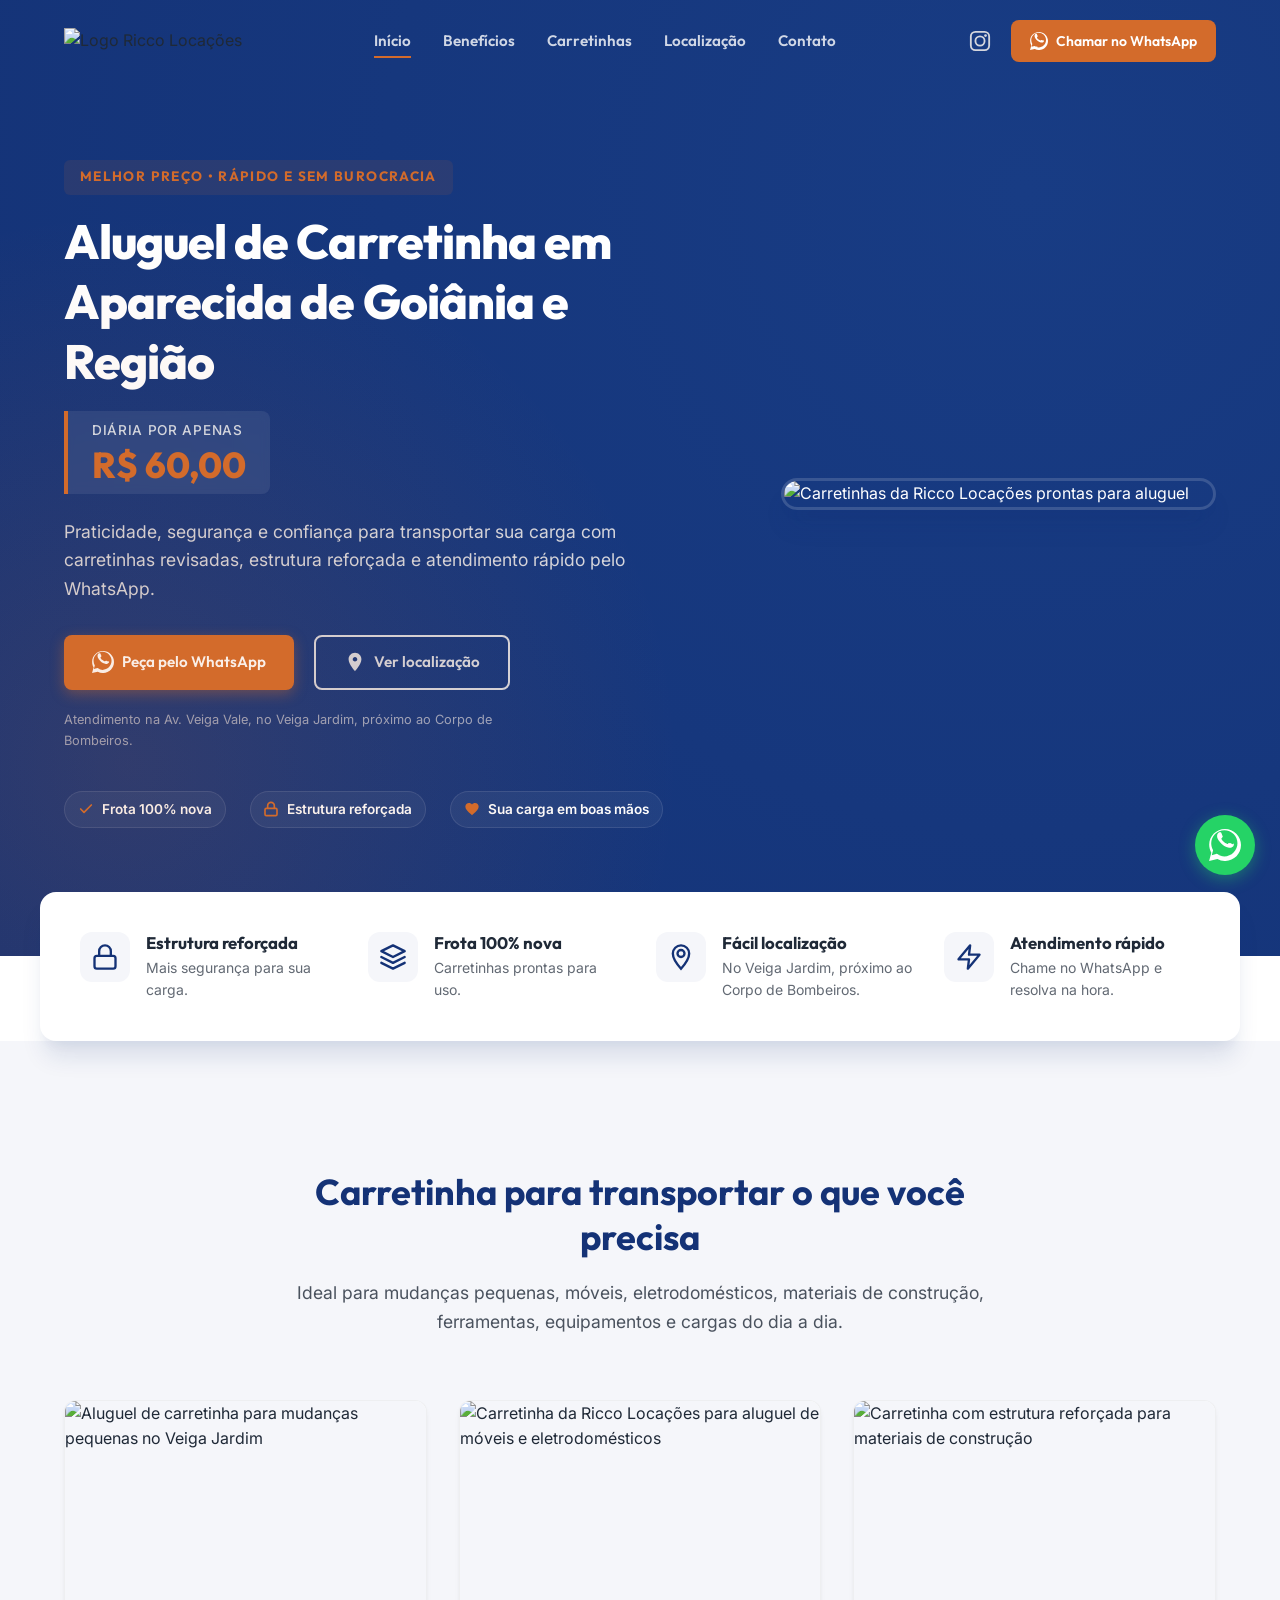
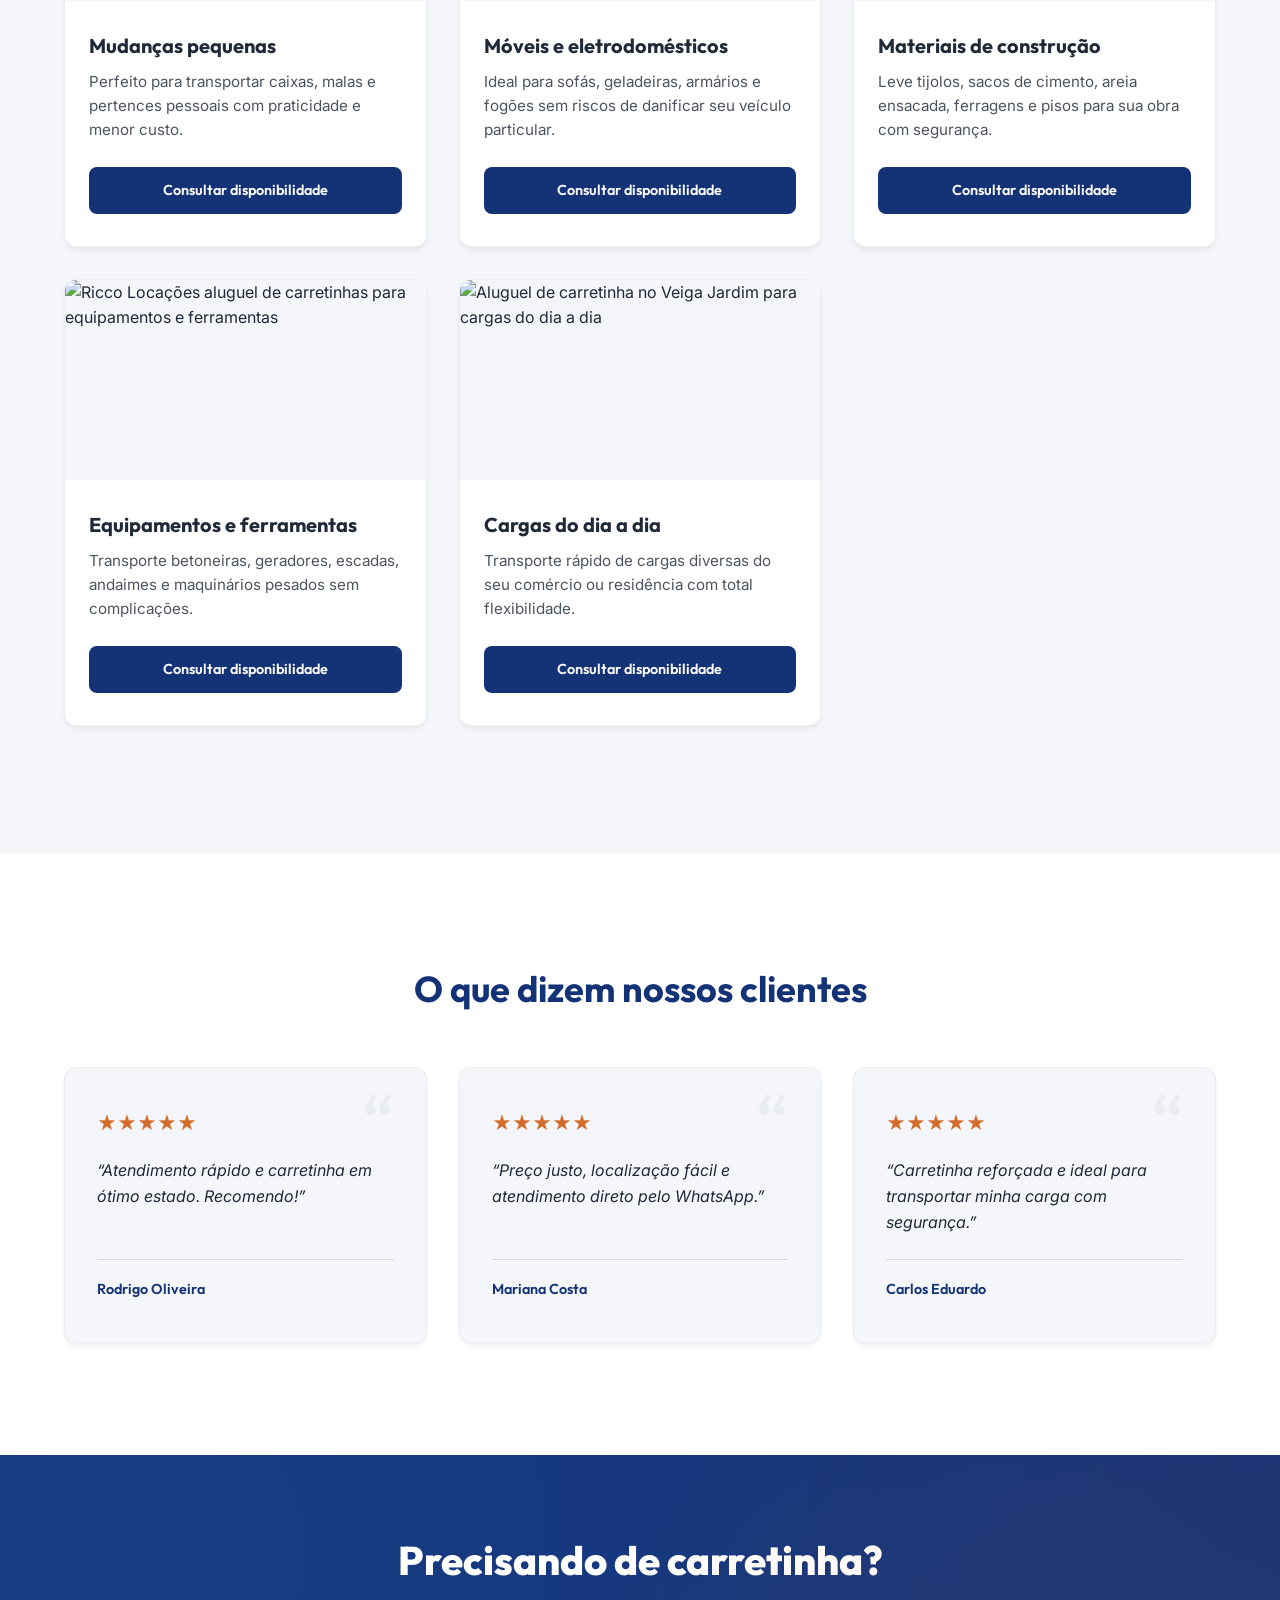
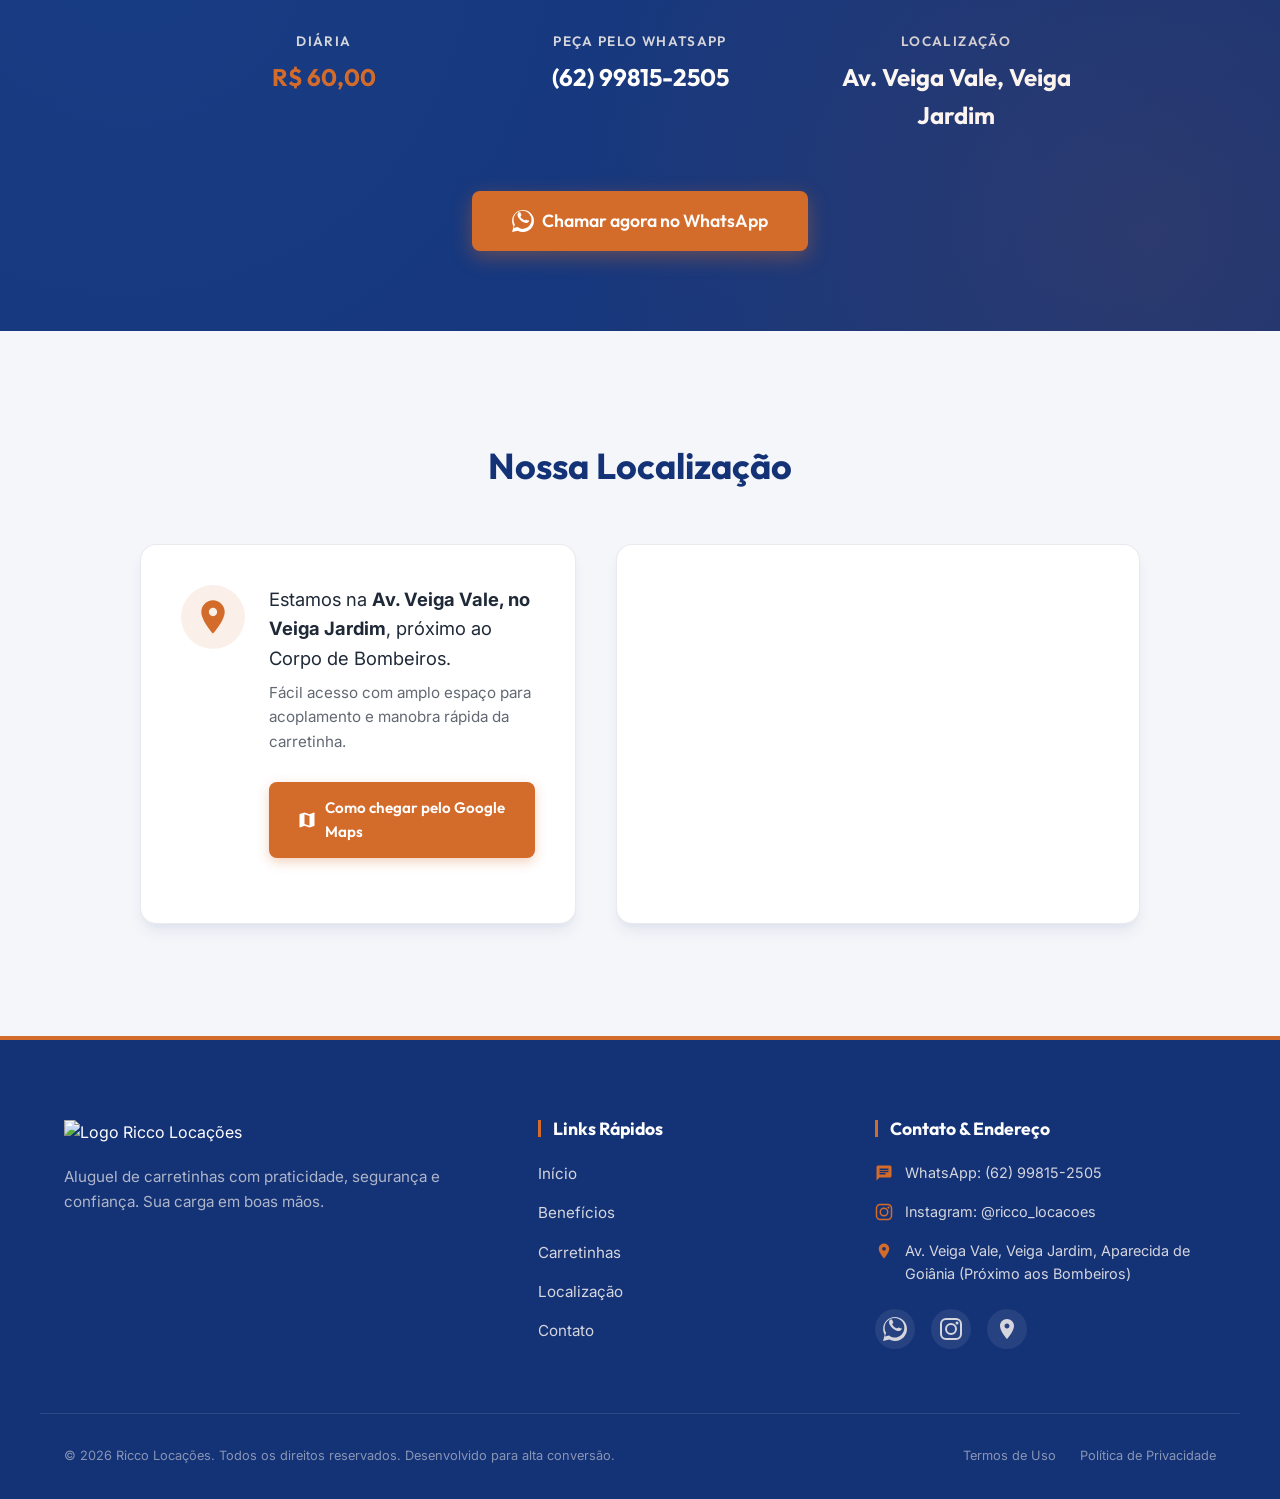
==== commit 8243d117: "Update hero description copy" ====
--- a/index.html
+++ b/index.html
@@ -89,7 +89,7 @@
                 </div>
 
                 <p class="hero-description">
-                    Praticidade, segurança e confiança para transportar sua carga no Veiga Jardim com carretinhas revisadas, estrutura reforçada e atendimento rápido pelo WhatsApp.
+                    Praticidade, segurança e confiança para transportar sua carga com carretinhas revisadas, estrutura reforçada e atendimento rápido pelo WhatsApp.
                 </p>
 
                 <!-- Action Buttons -->
